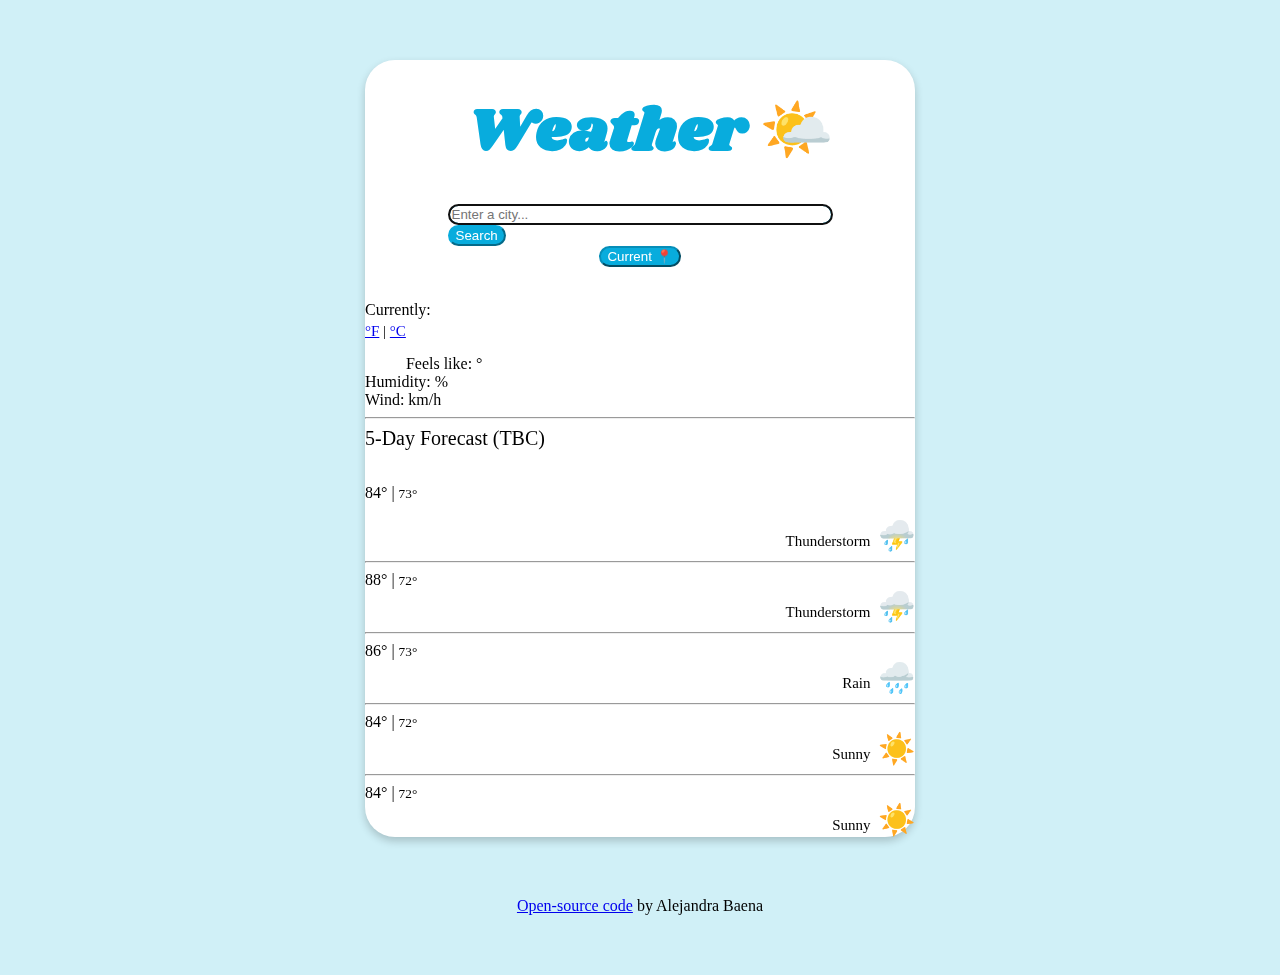
==== index.html @ 1e1abb41 "added wind speed and a default city" ====
<!DOCTYPE html>
<html lang="en">
  <head>
    <meta charset="UTF-8">
    <meta http-equiv="X-UA-Compatible" content="IE=edge">
    <meta name="viewport" content="width=device-width, initial-scale=1.0">
    <title>AB Weather App</title>
    <link
      href="https://cdn.jsdelivr.net/npm/bootstrap@5.0.2/dist/css/bootstrap.min.css"
      rel="stylesheet"
      integrity="sha384-EVSTQN3/azprG1Anm3QDgpJLIm9Nao0Yz1ztcQTwFspd3yD65VohhpuuCOmLASjC"
      crossorigin="anonymous"
    />
    <link rel="preconnect" href="https://fonts.googleapis.com">
<link rel="preconnect" href="https://fonts.gstatic.com" crossorigin>
<link href="https://fonts.googleapis.com/css2?family=Shrikhand&display=swap" rel="stylesheet">
<script src="https://unpkg.com/axios/dist/axios.min.js"></script>
<link rel="stylesheet" href="style.css" />
</head>
<body>
  <div class="main-container">
    <br />
    <h1>Weather 🌤️</h1>
    <br />
      <div class="row">
        <div class="col-sm">
          <form class="search-form" id="search-form">
            <div class="row">
              <div class="col-auto">
              <input class="search" type="search" placeholder="Enter a city..." autofocus="on" autocomplete="off" id="city-input" />
              </div>
              <div class="col-auto">
              <input class="submit" type="submit" value="Search">
              </div>
              <div class="col-auto"><button class="current-button" id="current-button">Current 📍</button></div>
            </div>
            </form>
    <br />
    
            <div class="card-body">
              <div class="city-title" id="city"></div>
              <ul>
                <li id="date"></li>
                <li id = "description"></li>
              </ul>
              <div class="currently">Currently:</div>
                <div class="container">
                  <div class="row">
                    <div class="col-8">
                      <div class="float-left"> 
                        <span class="temperature" id="temperature"> </span>
                        <span class="units">
                          <a href="#" id="fahrenheit-link">°F</a>
                          |
                          <a href="#" id="celsius-link">°C</a>
                        </span>
                      </div>
                      </div> 
                   <div class="col-4 weather-icon">
                     <img src="" id="icon" />
                  </div>     
                <br />
                <div class="container">
                  <div class="row row-cols-2">
                    <div class="col-8"> Feels like: <span id="feels-like"></span>°</div>
                    <div class="col-4"> Humidity: <span id="humidity"></span>%</div>
                    <div class="col"> Wind: <span id="speed"></span> km/h</div>
                  </div>
                  <hr>
                  <div class="nextdays-title">5-Day Forecast (TBC) </div><br />
                  <p class="nextdays-text">
                    84° | <small>73°</small> <div class="emojis"><span>Thunderstorm</span> ⛈️</div>
                    <hr>
                    88° | <small>72°</small> <div class="emojis"><span>Thunderstorm</span> ⛈️</div>
                    <hr>
                    86° | <small>73°</small> <div class="emojis"><span>Rain</span> 🌧️</div>
                    <hr>
                    84° | <small>72°</small> <div class="emojis"><span>Sunny</span> ☀️</div>
                    <hr>
                    84° | <small>72°</small> <div class="emojis"><span>Sunny</span> ☀️</div>
                  </p>
                </div>
              </div> 
            </div>
          </div>
      </div>
  </div>
  </div>
    <div class="credits"><a href="https://github.com/baenaale/AB-weatherapp">Open-source code</a> by Alejandra Baena</div>
      
  

    <script src="index.js"></script>
</body>
</html>
---- style.css ----
body {
  background-color: #d0f0f7;
}
h1 {
  color: #08acdd;
  text-align: center;
  margin: 0 auto;
  padding: 10px;
  font-family: "Shrikhand", cursive;
  font-size: 60px;
  top: 60px;
  width: 100%;
}

.search-form {
  width: 70%;
  margin: 0 auto;
  top: 180px;
}
.main-container {
  display: block;
  margin: 60px auto;
  max-width: 550px;
  border: 20px #08acdd;
  box-shadow: 0 4px 8px 0 rgba(0, 0, 0, 0.2);
  background-color: #fff;
  border-radius: 30px;
}
.nextdays-title {
  font-size: 20px;
}
.emojis {
  text-align: right;
  font-size: 30px;
}
span {
  font-size: 15px;
}

ul {
  list-style: none;
}
.city-title {
  font-size: 30px;
}
.float-left {
  float: left;
}
.weather-icon {
  display: block;
}
.temperature {
  font-size: 40px;
}
.units {
  position: relative;
  top: -20px;
}
.search {
  border-radius: 15px;
  border-color: #08acdd;
  width: 100%;
}
.submit {
  color: #fff;
  background-color: #08acdd;
  border-radius: 20px;
  border-color: #08acdd;
  transition: ease-in-out 200ms;
}
.submit:hover {
  color: #fff;
  background-color: #068eb8;
}
.current-button {
  display: block;
  margin: 0 auto;
  border-radius: 20px;
  color: #fff;
  background-color: #08acdd;
  border-color: #068eb8;
  transition: ease-in-out 200ms;
}
.current-button:hover {
  color: #fff;
  background-color: #068eb8;
}
.credits {
  margin: 60px auto;
  text-align: center;
}
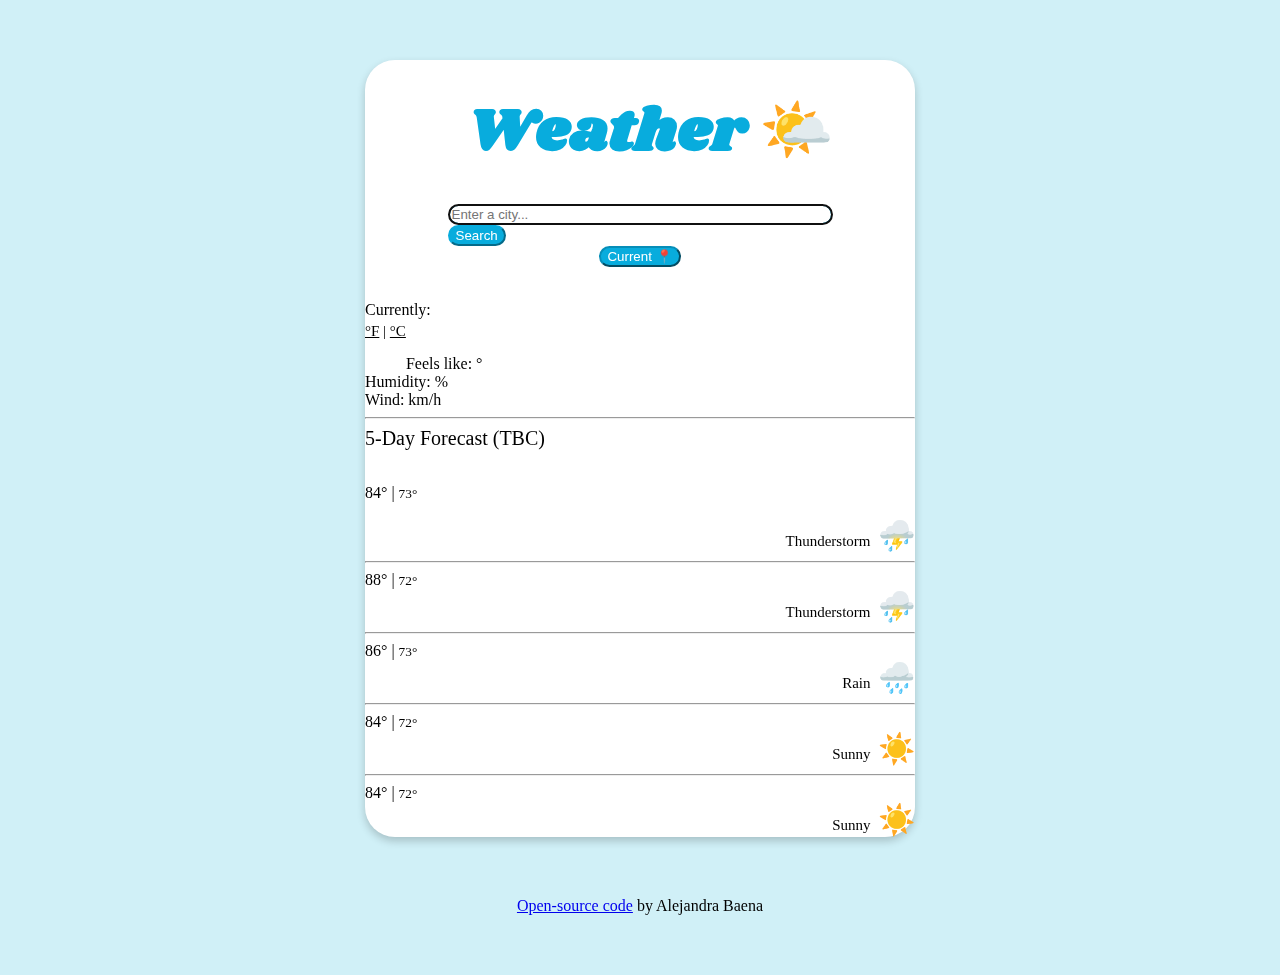
==== commit 52eef132: "active unit link css" ====
--- a/index.html
+++ b/index.html
@@ -50,9 +50,9 @@
                       <div class="float-left"> 
                         <span class="temperature" id="temperature"> </span>
                         <span class="units">
-                          <a href="#" id="fahrenheit-link">°F</a>
+                          <a href="#" id="fahrenheit-link" class="active">°F</a>
                           |
-                          <a href="#" id="celsius-link">°C</a>
+                          <a href="#" id="celsius-link" class="active">°C</a>
                         </span>
                       </div>
                       </div> 
--- a/style.css
+++ b/style.css
@@ -88,4 +88,7 @@
 .credits {
   margin: 60px auto;
   text-align: center;
+}
+.active {
+  color: black;
 }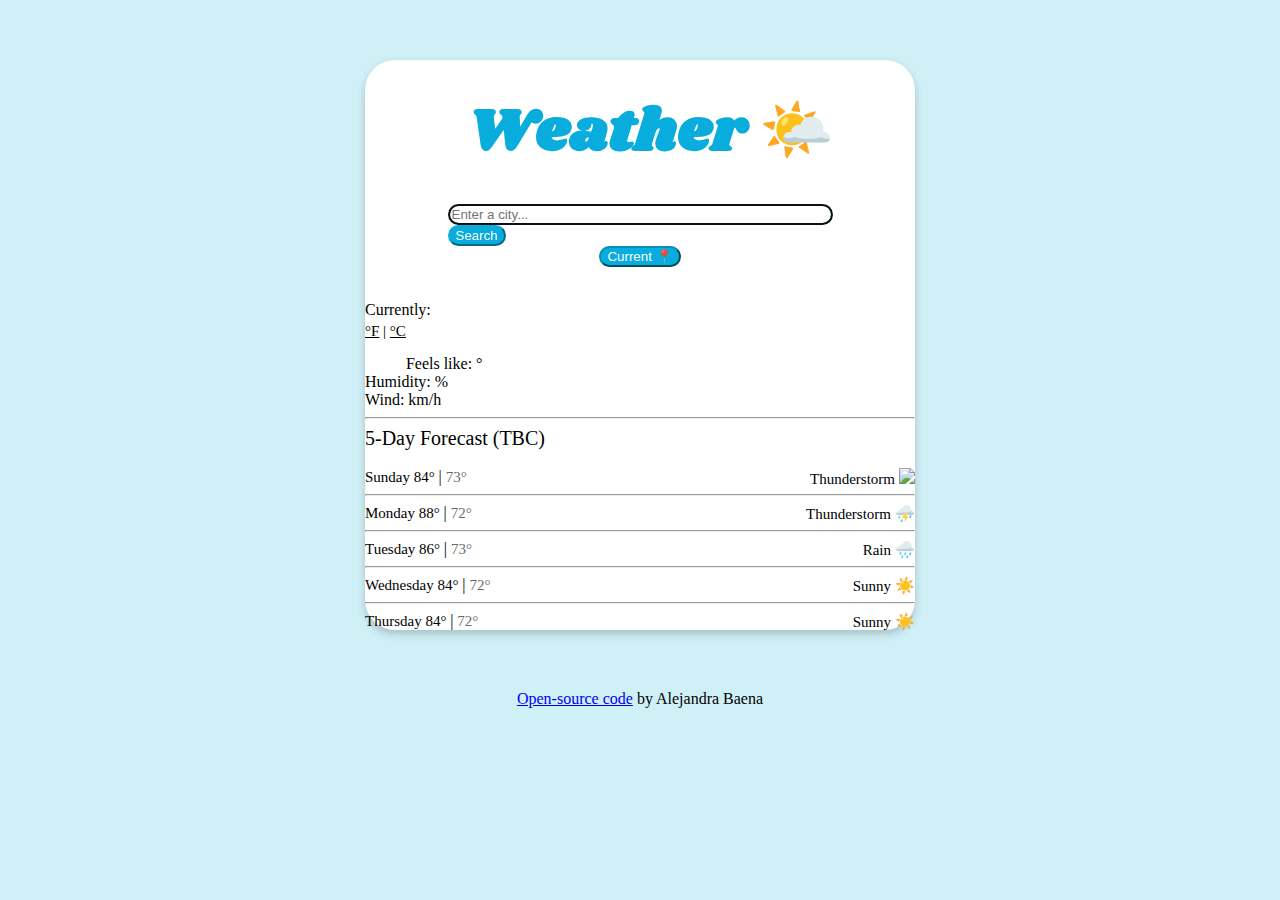
==== commit 57fa16a6: "Forecast HTML, CSS, and JS Template, API initiation" ====
--- a/index.html
+++ b/index.html
@@ -68,17 +68,15 @@
                   </div>
                   <hr>
                   <div class="nextdays-title">5-Day Forecast (TBC) </div><br />
-                  <p class="nextdays-text">
-                    84° | <small>73°</small> <div class="emojis"><span>Thunderstorm</span> ⛈️</div>
+                   <div class="forecast" id="forecast"><span class="forecast-days">Sunday </span><span class="nextdays-max">84° </span>| <span class="nextdays-min">73°</span> <div class="forecast-icon"><span class="forecast-description">Thunderstorm</span> <img src="http://openweathermap.org/img/wn/01n@2x.png" width="36"/></div>
                     <hr>
-                    88° | <small>72°</small> <div class="emojis"><span>Thunderstorm</span> ⛈️</div>
+                    <span class="forecast-days">Monday </span><span class="nextdays-max">88° </span>| <span class="nextdays-min">72°</span> <div class="forecast-icon"><span class="forecast-description">Thunderstorm</span> ⛈️</div>
                     <hr>
-                    86° | <small>73°</small> <div class="emojis"><span>Rain</span> 🌧️</div>
+                    <span class="forecast-days">Tuesday </span><span class="nextdays-max">86° </span>| <span class="nextdays-min">73°</span> <div class="forecast-icon"><span class="forecast-description">Rain</span> 🌧️</div>
                     <hr>
-                    84° | <small>72°</small> <div class="emojis"><span>Sunny</span> ☀️</div>
+                    <span class="forecast-days">Wednesday </span><span class="nextdays-max">84° </span>| <span class="nextdays-min">72°</span> <div class="forecast-icon"><span class="forecast-description">Sunny</span> ☀️</div>
                     <hr>
-                    84° | <small>72°</small> <div class="emojis"><span>Sunny</span> ☀️</div>
-                  </p>
+                    <span class="forecast-days">Thursday </span><span class="nextdays-max">84° </span>| <span class="nextdays-min">72°</span> <div class="forecast-icon"><span class="forecast-description">Sunny</span> ☀️</div></div>
                 </div>
               </div> 
             </div>
--- a/style.css
+++ b/style.css
@@ -28,10 +28,6 @@
 }
 .nextdays-title {
   font-size: 20px;
-}
-.emojis {
-  text-align: right;
-  font-size: 30px;
 }
 span {
   font-size: 15px;
@@ -91,4 +87,16 @@
 }
 .active {
   color: black;
+}
+.forecast-description{
+  text-align: right;
+}
+.forecast-icon {
+  float: right;
+}
+.forecast-days{
+  font-weight: 500;
+}
+.nextdays-min{
+  opacity: 0.6;
 }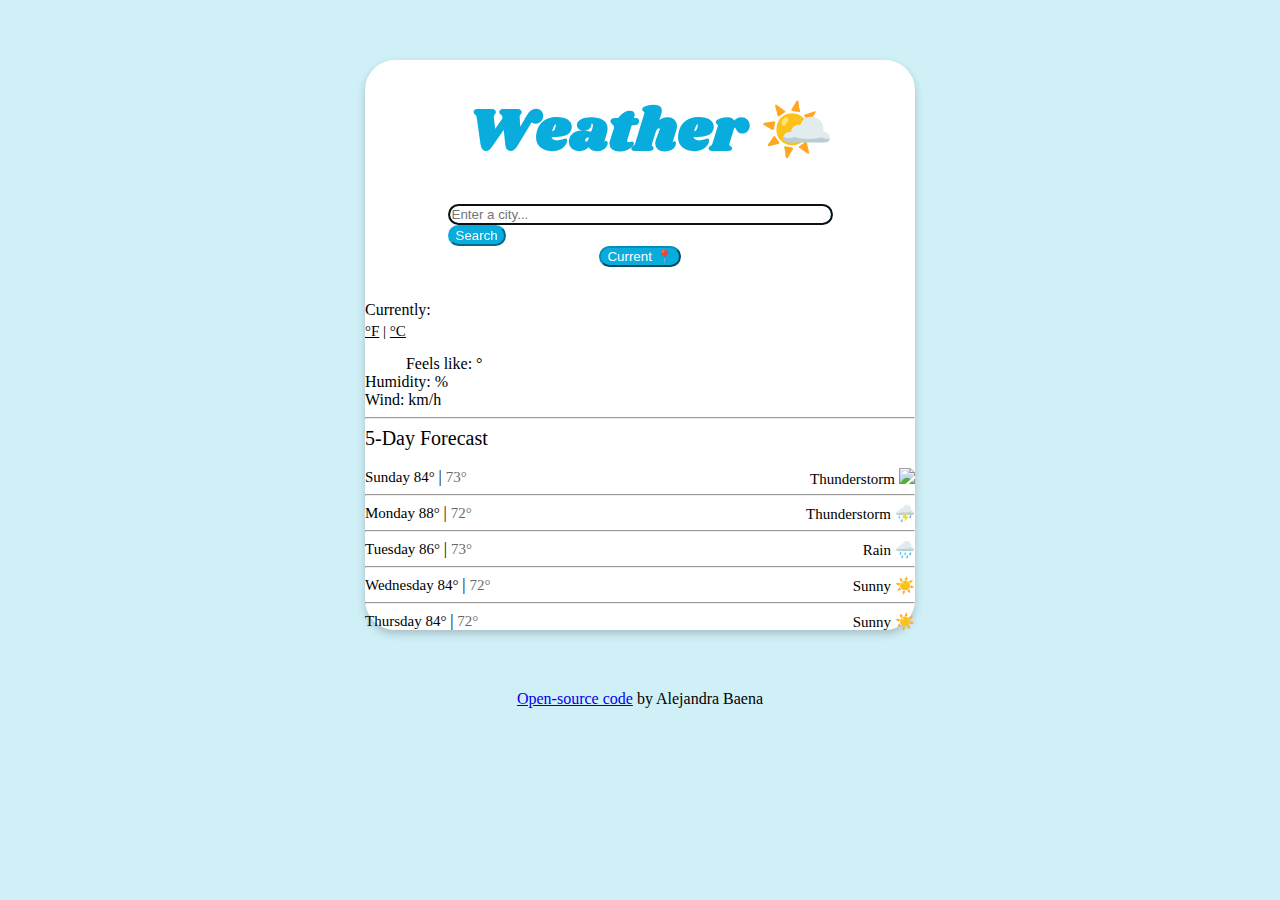
==== commit 26589b36: "API integration" ====
--- a/index.html
+++ b/index.html
@@ -67,7 +67,7 @@
                     <div class="col"> Wind: <span id="speed"></span> km/h</div>
                   </div>
                   <hr>
-                  <div class="nextdays-title">5-Day Forecast (TBC) </div><br />
+                  <div class="nextdays-title">5-Day Forecast </div><br />
                    <div class="forecast" id="forecast"><span class="forecast-days">Sunday </span><span class="nextdays-max">84° </span>| <span class="nextdays-min">73°</span> <div class="forecast-icon"><span class="forecast-description">Thunderstorm</span> <img src="http://openweathermap.org/img/wn/01n@2x.png" width="36"/></div>
                     <hr>
                     <span class="forecast-days">Monday </span><span class="nextdays-max">88° </span>| <span class="nextdays-min">72°</span> <div class="forecast-icon"><span class="forecast-description">Thunderstorm</span> ⛈️</div>
--- a/style.css
+++ b/style.css
@@ -99,4 +99,7 @@
 }
 .nextdays-min{
   opacity: 0.6;
+}
+.forecast-description {
+  text-transform: capitalize;
 }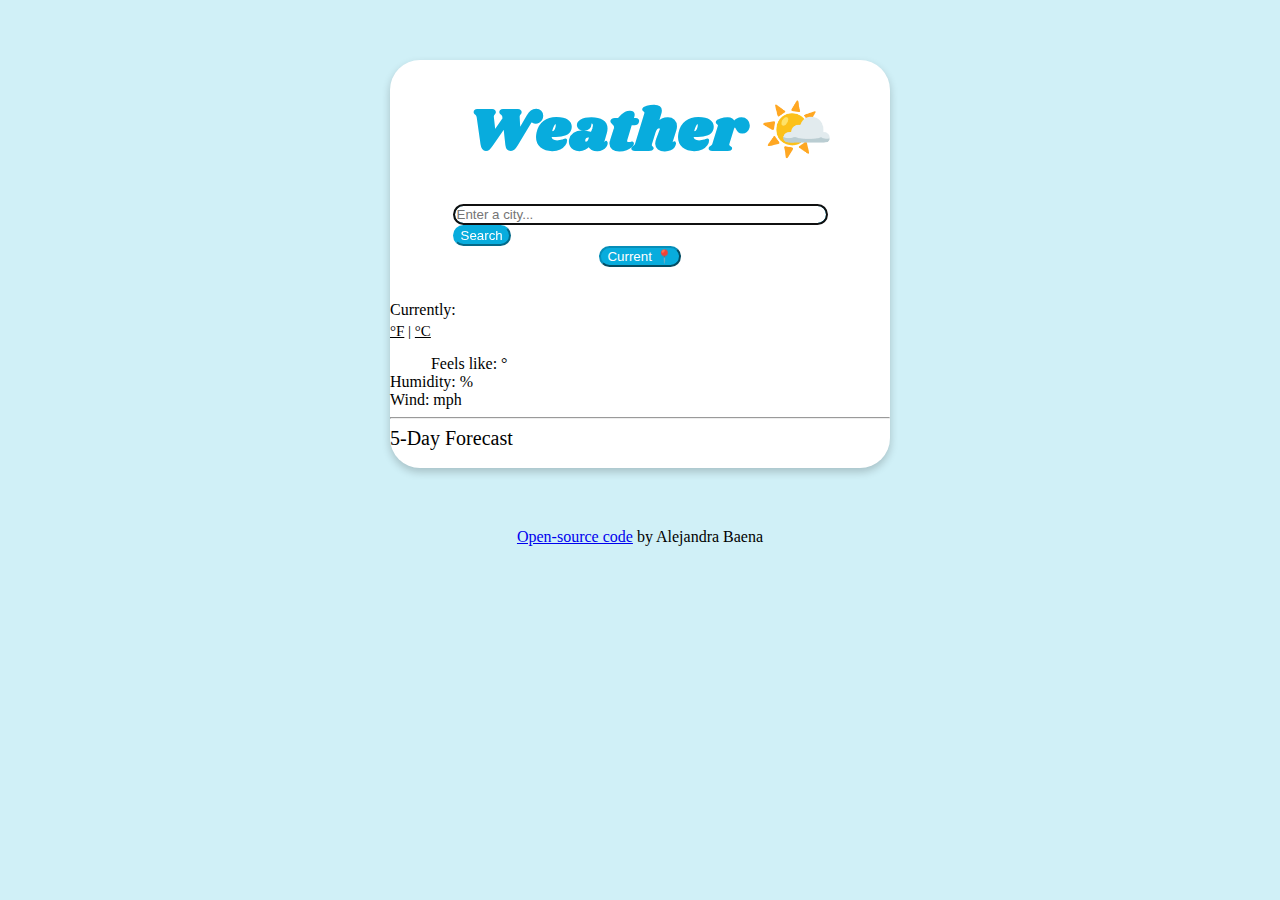
==== commit 7049d6de: "aligned forecast items" ====
--- a/index.html
+++ b/index.html
@@ -23,16 +23,16 @@
     <h1>Weather 🌤️</h1>
     <br />
       <div class="row">
-        <div class="col-sm">
+        <div class="col">
           <form class="search-form" id="search-form">
             <div class="row">
-              <div class="col-auto">
+              <div class="col">
               <input class="search" type="search" placeholder="Enter a city..." autofocus="on" autocomplete="off" id="city-input" />
               </div>
-              <div class="col-auto">
+              <div class="col">
               <input class="submit" type="submit" value="Search">
               </div>
-              <div class="col-auto"><button class="current-button" id="current-button">Current 📍</button></div>
+              <div class="col"><button class="current-button" id="current-button">Current 📍</button></div>
             </div>
             </form>
     <br />
@@ -40,8 +40,8 @@
             <div class="card-body">
               <div class="city-title" id="city"></div>
               <ul>
-                <li id="date"></li>
-                <li id = "description"></li>
+                <li class="current-dt" id="date"></li>
+                <li class="current-description" id ="description"></li>
               </ul>
               <div class="currently">Currently:</div>
                 <div class="container">
@@ -64,19 +64,11 @@
                   <div class="row row-cols-2">
                     <div class="col-8"> Feels like: <span id="feels-like"></span>°</div>
                     <div class="col-4"> Humidity: <span id="humidity"></span>%</div>
-                    <div class="col"> Wind: <span id="speed"></span> km/h</div>
+                    <div class="col"> Wind: <span id="speed"></span> mph</div>
                   </div>
                   <hr>
                   <div class="nextdays-title">5-Day Forecast </div><br />
-                   <div class="forecast" id="forecast"><span class="forecast-days">Sunday </span><span class="nextdays-max">84° </span>| <span class="nextdays-min">73°</span> <div class="forecast-icon"><span class="forecast-description">Thunderstorm</span> <img src="http://openweathermap.org/img/wn/01n@2x.png" width="36"/></div>
-                    <hr>
-                    <span class="forecast-days">Monday </span><span class="nextdays-max">88° </span>| <span class="nextdays-min">72°</span> <div class="forecast-icon"><span class="forecast-description">Thunderstorm</span> ⛈️</div>
-                    <hr>
-                    <span class="forecast-days">Tuesday </span><span class="nextdays-max">86° </span>| <span class="nextdays-min">73°</span> <div class="forecast-icon"><span class="forecast-description">Rain</span> 🌧️</div>
-                    <hr>
-                    <span class="forecast-days">Wednesday </span><span class="nextdays-max">84° </span>| <span class="nextdays-min">72°</span> <div class="forecast-icon"><span class="forecast-description">Sunny</span> ☀️</div>
-                    <hr>
-                    <span class="forecast-days">Thursday </span><span class="nextdays-max">84° </span>| <span class="nextdays-min">72°</span> <div class="forecast-icon"><span class="forecast-description">Sunny</span> ☀️</div></div>
+                   <div class="forecast" id="forecast"></div>
                 </div>
               </div> 
             </div>
--- a/style.css
+++ b/style.css
@@ -13,14 +13,14 @@
 }
 
 .search-form {
-  width: 70%;
+  width: 75%;
   margin: 0 auto;
   top: 180px;
 }
 .main-container {
   display: block;
   margin: 60px auto;
-  max-width: 550px;
+  max-width: 500px;
   border: 20px #08acdd;
   box-shadow: 0 4px 8px 0 rgba(0, 0, 0, 0.2);
   background-color: #fff;
@@ -90,6 +90,7 @@
 }
 .forecast-description{
   text-align: right;
+  text-transform: capitalize;
 }
 .forecast-icon {
   float: right;
@@ -100,6 +101,7 @@
 .nextdays-min{
   opacity: 0.6;
 }
-.forecast-description {
-  text-transform: capitalize;
-}+.forecast-rows{
+  display: block;
+  margin: 0 auto;
+}
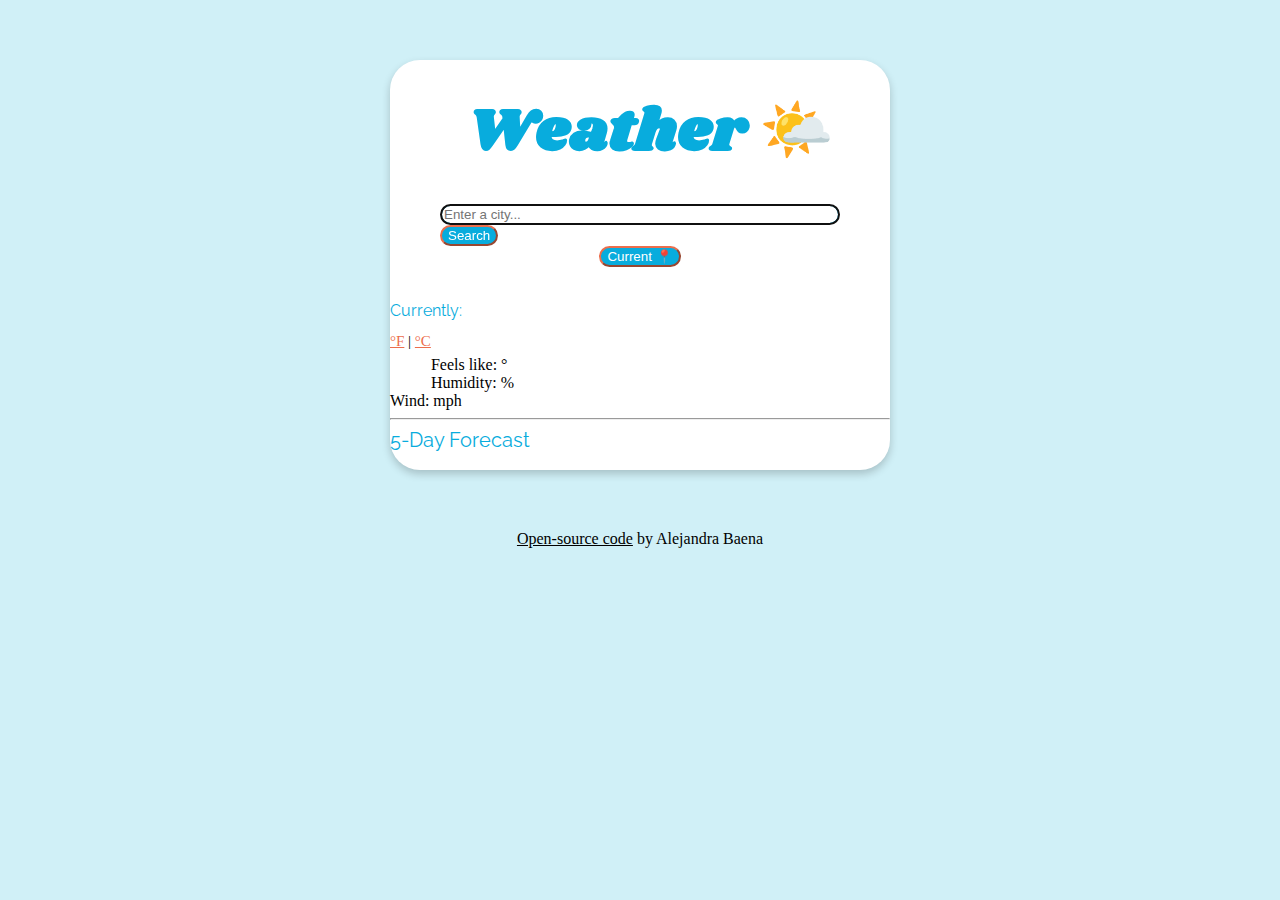
==== commit a9625a52: "Font changes" ====
--- a/index.html
+++ b/index.html
@@ -14,6 +14,9 @@
     <link rel="preconnect" href="https://fonts.googleapis.com">
 <link rel="preconnect" href="https://fonts.gstatic.com" crossorigin>
 <link href="https://fonts.googleapis.com/css2?family=Shrikhand&display=swap" rel="stylesheet">
+<link rel="preconnect" href="https://fonts.googleapis.com">
+<link rel="preconnect" href="https://fonts.gstatic.com" crossorigin>
+<link href="https://fonts.googleapis.com/css2?family=Raleway:wght@100;200;300;400;500&display=swap" rel="stylesheet">
 <script src="https://unpkg.com/axios/dist/axios.min.js"></script>
 <link rel="stylesheet" href="style.css" />
 </head>
@@ -26,13 +29,13 @@
         <div class="col">
           <form class="search-form" id="search-form">
             <div class="row">
-              <div class="col">
+              <div class="col-6">
               <input class="search" type="search" placeholder="Enter a city..." autofocus="on" autocomplete="off" id="city-input" />
               </div>
-              <div class="col">
+              <div class="col-2">
               <input class="submit" type="submit" value="Search">
               </div>
-              <div class="col"><button class="current-button" id="current-button">Current 📍</button></div>
+              <div class="col-4"><button class="current-button" id="current-button">Current 📍</button></div>
             </div>
             </form>
     <br />
@@ -48,7 +51,7 @@
                   <div class="row">
                     <div class="col-8">
                       <div class="float-left"> 
-                        <span class="temperature" id="temperature"> </span>
+                        <span class="temperature" id="temperature"><strong> </strong></span>
                         <span class="units">
                           <a href="#" id="fahrenheit-link" class="active">°F</a>
                           |
--- a/style.css
+++ b/style.css
@@ -13,7 +13,7 @@
 }
 
 .search-form {
-  width: 75%;
+  width:80%;
   margin: 0 auto;
   top: 180px;
 }
@@ -25,9 +25,13 @@
   box-shadow: 0 4px 8px 0 rgba(0, 0, 0, 0.2);
   background-color: #fff;
   border-radius: 30px;
+  border-color: #ec6e4c;
 }
 .nextdays-title {
   font-size: 20px;
+  color: #08acdd;
+  font-weight: 400;
+  font-family: 'Raleway', sans-serif;
 }
 span {
   font-size: 15px;
@@ -38,6 +42,9 @@
 }
 .city-title {
   font-size: 30px;
+  color: #08acdd;
+  font-weight: 500;
+  font-family: 'Raleway', sans-serif;
 }
 .float-left {
   float: left;
@@ -46,7 +53,8 @@
   display: block;
 }
 .temperature {
-  font-size: 40px;
+  font-size: 50px;
+  color: black;
 }
 .units {
   position: relative;
@@ -61,7 +69,7 @@
   color: #fff;
   background-color: #08acdd;
   border-radius: 20px;
-  border-color: #08acdd;
+  border-color: #ec6e4c;
   transition: ease-in-out 200ms;
 }
 .submit:hover {
@@ -74,7 +82,7 @@
   border-radius: 20px;
   color: #fff;
   background-color: #08acdd;
-  border-color: #068eb8;
+  border-color: #ec6e4c;
   transition: ease-in-out 200ms;
 }
 .current-button:hover {
@@ -85,18 +93,21 @@
   margin: 60px auto;
   text-align: center;
 }
+a {
+  color:black;
+}
 .active {
-  color: black;
+  color: #ec6e4c;
 }
-.forecast-description{
-  text-align: right;
-  text-transform: capitalize;
-}
+
 .forecast-icon {
   float: right;
 }
 .forecast-days{
   font-weight: 500;
+  color: black;
+  font-family: 'Raleway', sans-serif;
+
 }
 .nextdays-min{
   opacity: 0.6;
@@ -105,3 +116,8 @@
   display: block;
   margin: 0 auto;
 }
+.currently {
+  color: #08acdd;
+  font-weight: 400;
+  font-family: 'Raleway', sans-serif;
+}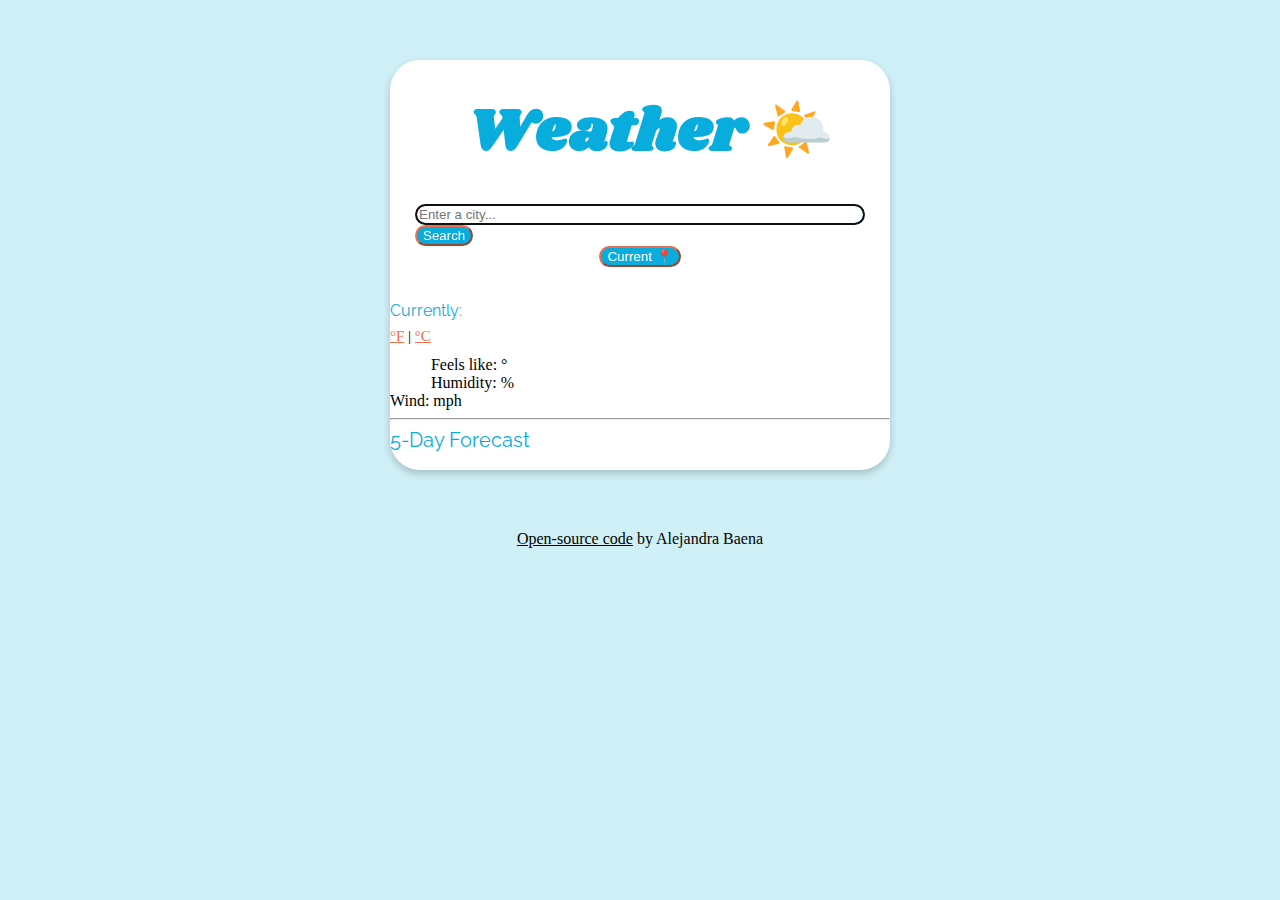
==== commit 23f6e084: "search col width" ====
--- a/index.html
+++ b/index.html
@@ -29,13 +29,13 @@
         <div class="col">
           <form class="search-form" id="search-form">
             <div class="row">
-              <div class="col-6">
+              <div class="col-7">
               <input class="search" type="search" placeholder="Enter a city..." autofocus="on" autocomplete="off" id="city-input" />
               </div>
               <div class="col-2">
               <input class="submit" type="submit" value="Search">
               </div>
-              <div class="col-4"><button class="current-button" id="current-button">Current 📍</button></div>
+              <div class="col-3"><button class="current-button" id="current-button">Current 📍</button></div>
             </div>
             </form>
     <br />
--- a/style.css
+++ b/style.css
@@ -13,7 +13,7 @@
 }
 
 .search-form {
-  width:80%;
+  width: 90%;
   margin: 0 auto;
   top: 180px;
 }
@@ -58,7 +58,7 @@
 }
 .units {
   position: relative;
-  top: -20px;
+  top: -25px;
 }
 .search {
   border-radius: 15px;
@@ -96,6 +96,9 @@
 a {
   color:black;
 }
+a:hover {
+  color: #ec6e4c;
+}
 .active {
   color: #ec6e4c;
 }
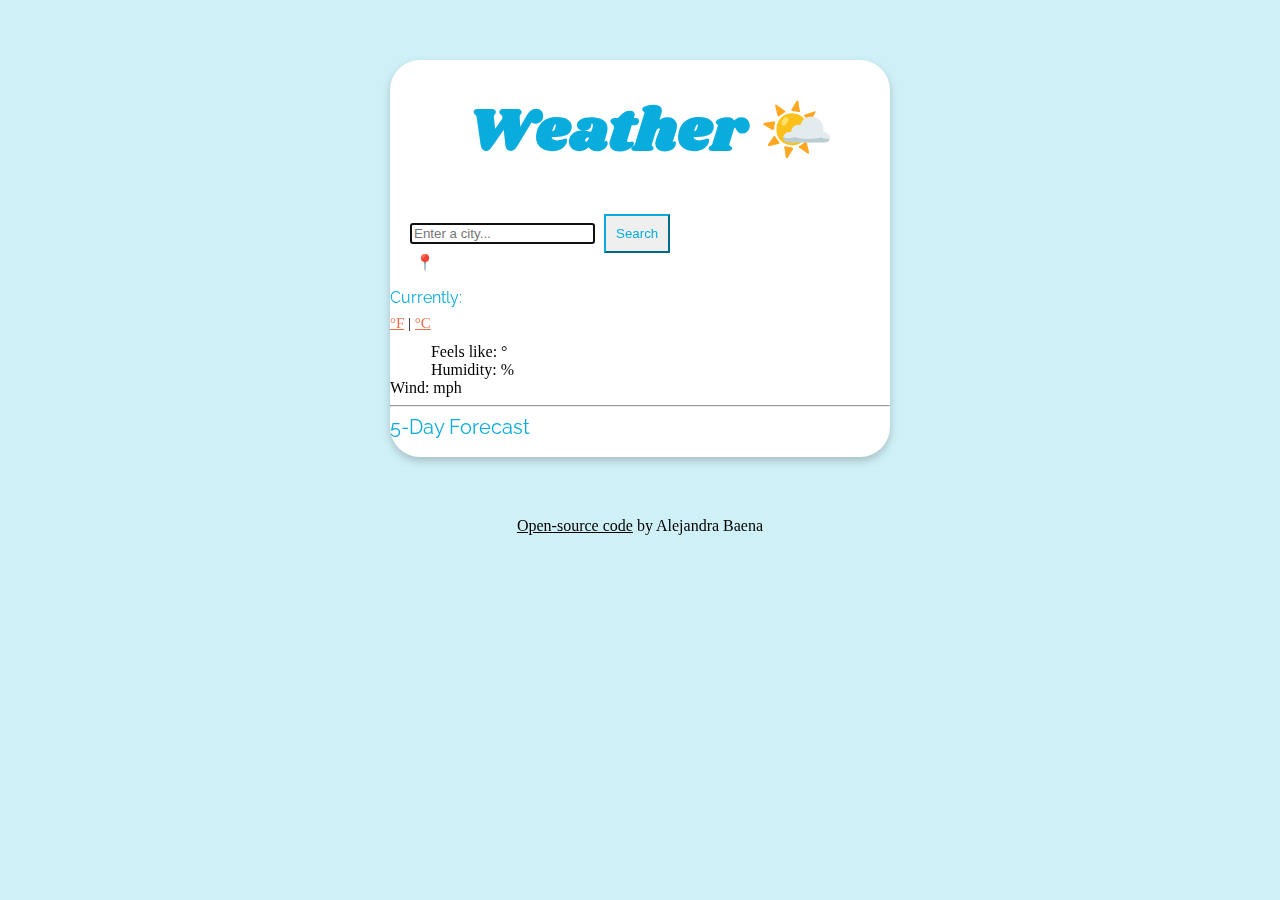
==== commit 1cb78572: "search bar changes and added media queries" ====
--- a/index.html
+++ b/index.html
@@ -25,20 +25,13 @@
     <br />
     <h1>Weather 🌤️</h1>
     <br />
-      <div class="row">
-        <div class="col">
-          <form class="search-form" id="search-form">
-            <div class="row">
-              <div class="col-7">
-              <input class="search" type="search" placeholder="Enter a city..." autofocus="on" autocomplete="off" id="city-input" />
-              </div>
-              <div class="col-2">
-              <input class="submit" type="submit" value="Search">
-              </div>
-              <div class="col-3"><button class="current-button" id="current-button">Current 📍</button></div>
-            </div>
-            </form>
-    <br />
+    <div class="container search">
+      <form class="d-flex justify-content-between search-form" id="search-form">
+        <input class="form-control me-2" type="search" placeholder="Enter a city..." autofocus="on" autocomplete="off" id="city-input" aria-label="Search">
+        <button class="btn search-button" type="submit">Search</button>
+      <a href="#" class="current-button btn text-center btn-outline-success" id="current-button">📍</a></form>
+    </div> 
+
     
             <div class="card-body">
               <div class="city-title" id="city"></div>
--- a/style.css
+++ b/style.css
@@ -11,11 +11,50 @@
   top: 60px;
   width: 100%;
 }
-
+.search{
+  margin-left: 10px;
+}
 .search-form {
   width: 90%;
-  margin: 0 auto;
-  top: 180px;
+  margin: 10px;
+  justify-content: center;
+}
+.search-button{
+  border-color: #08acdd;
+  color: #08acdd;
+  padding: 10px;
+  margin: 0 5px;
+}
+.search-button:hover {
+  color: #fff;
+  background-color: #068eb8;
+}
+.submit {
+  color: #fff;
+  background-color: #08acdd;
+  border-radius: 20px;
+  border-color: #ec6e4c;
+  transition: ease-in-out 200ms;
+  
+}
+.submit:hover {
+  color: #fff;
+  background-color: #068eb8;
+}
+.current-button {
+  display: block;
+  border-radius: 4px;
+  color: #08acdd;
+  background-color: #fff;
+  border-color: #08acdd;
+  transition: ease-in-out 200ms;
+  text-decoration: none;
+  margin: 0 5px;
+ 
+}
+.current-button:hover {
+  color: #fff;
+  background-color: #068eb8;
 }
 .main-container {
   display: block;
@@ -60,35 +99,6 @@
   position: relative;
   top: -25px;
 }
-.search {
-  border-radius: 15px;
-  border-color: #08acdd;
-  width: 100%;
-}
-.submit {
-  color: #fff;
-  background-color: #08acdd;
-  border-radius: 20px;
-  border-color: #ec6e4c;
-  transition: ease-in-out 200ms;
-}
-.submit:hover {
-  color: #fff;
-  background-color: #068eb8;
-}
-.current-button {
-  display: block;
-  margin: 0 auto;
-  border-radius: 20px;
-  color: #fff;
-  background-color: #08acdd;
-  border-color: #ec6e4c;
-  transition: ease-in-out 200ms;
-}
-.current-button:hover {
-  color: #fff;
-  background-color: #068eb8;
-}
 .credits {
   margin: 60px auto;
   text-align: center;
@@ -123,4 +133,12 @@
   color: #08acdd;
   font-weight: 400;
   font-family: 'Raleway', sans-serif;
+}
+@media (max-width:576px) {
+.main-container{
+  margin: 20px;
+}
+h1{
+  font-size: 48px;
+}
 }